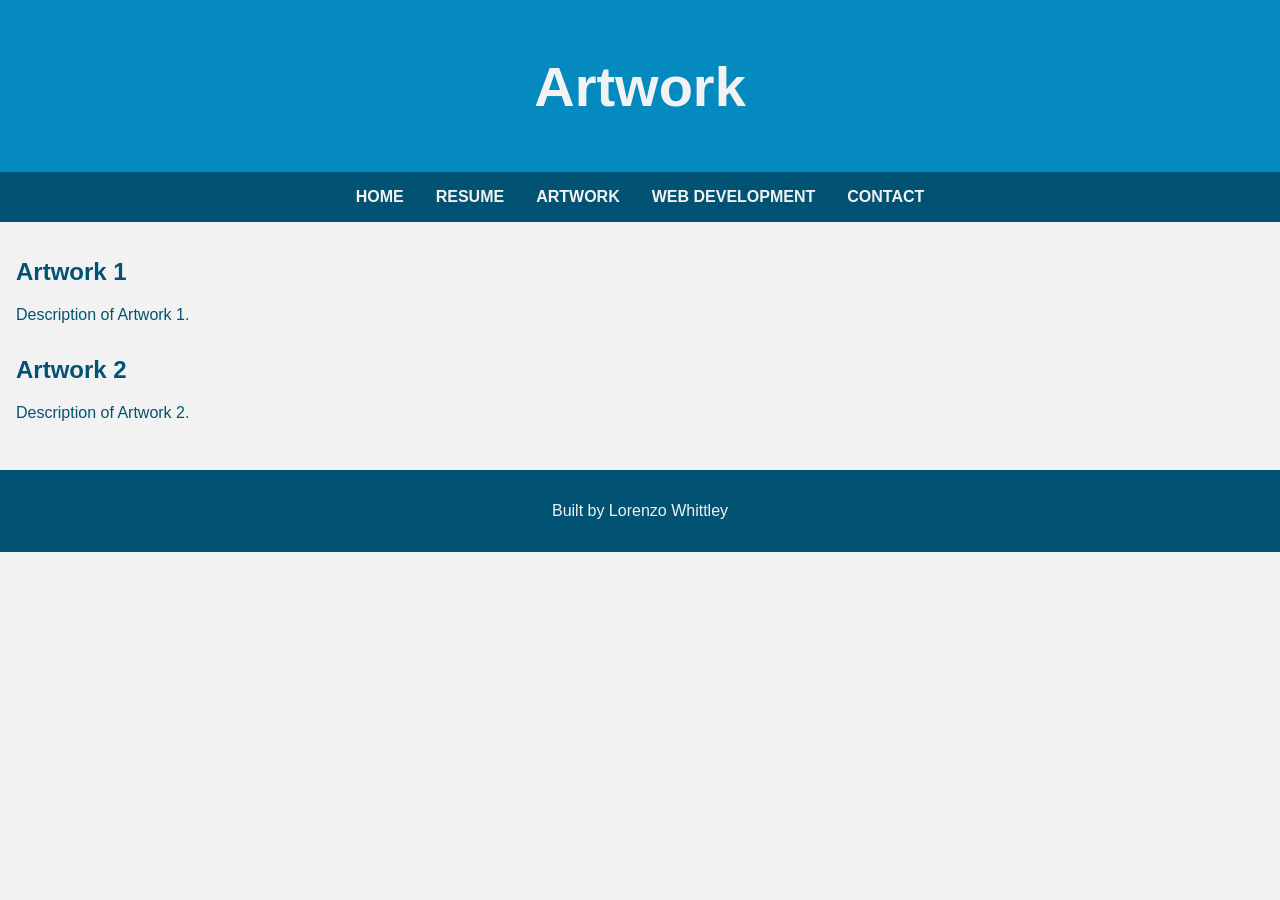
==== artwork.html @ d4c05e1b "CSS Updated for Mobile First -Mobile First CSS -CSS for tablets and monitors -HTML Updated; Pages up" ====
<!DOCTYPE html>
<html lang="en">
<head>
    <meta charset="UTF-8">
    <meta name="viewport" content="width=device-width, initial-scale=1.0">
    <link rel="stylesheet" href="styles.css">
    <title>Artwork</title>
    
</head>
<body>
    <header>
        <h1>Artwork</h1>
    </header>
    <nav>
        <ul>
            <li><a href="index.html">Home</a></li>
            <li><a href="resume.html">Resume</a></li>
            <li><a href="artwork.html">Artwork</a></li>
            <li><a href="webdev.html">Web Development</a></li>
            <li><a href="contact.html">Contact</a></li>
        </ul>
    </nav>
    <main>
        <section>
            <h2>Artwork 1</h2>
            <p>Description of Artwork 1.</p>
        </section>
        <section>
            <h2>Artwork 2</h2>
            <p>Description of Artwork 2.</p>
        </section>
    </main>
    <footer>
        <p>Built by Lorenzo Whittley</p>
    </footer>
</body>
</html>
---- styles.css ----
/* CSS by Lorenzo Whittley */
/* Color Palette:
   - sea blue: ##048ABF
   - grayish blue: #025373
   - light blue: #04C4D9
   - off white: #F2F2F2
   - reddish orange: #EB7B3C 
*/

/* GLOBAL (BASE) STYLES MOBILE FIRST */
@media screen and (min-width: 500px) {
    body {
        font-family: 'Helvetica', sans-serif;
        margin: 0;
        background-color: #F2F2F2;
        color: #025373;
        display: grid;
        grid-template-columns: 1fr;
    }

    header {
        background-color: #048ABF;
        color: #F2F2F2;
        text-align: center;
        padding: 1rem;
    }

    header h1 {
        font-size: 3.5em;
    }

    header p {
        font-size: 1.5em;
        font-style: italic;
    }

    nav {
        background-color: #025373;
        padding: 0.5rem;
    }

    nav ul {
        list-style: none;
        margin: 0;
        padding: 0;
    }

    nav a {
        color: #F2F2F2;
        text-decoration: none;
        font-weight: bold;
        font-size: 1em;
        padding: 0.5rem;
        display: inline-block;
        text-transform: uppercase;
    }

    nav a:hover {
        border-left: 4px solid #EB7B3C;
        background-color: #04C4D9;
        font-style: italic;
        gap: 2rem;
    }


    main {
        padding: 1rem;
    }

    main a {
        background-color: #025373;
        color: #F2F2F2;
        text-decoration: none;
        padding: 0.5rem;
        display: inline-block;
        text-transform: uppercase;
    }

    main a:hover {
        background-color: #04c4d9;
        font-style: italic;
    }

    section {
        margin-bottom: 2rem;
    }

    .card-row section{
        background-color: #F2F2F2;
        border-radius: 0.5rem;
        border: 1px solid #025373;
        box-shadow: 5px 10px 15px #025373;
        padding: 1rem;
    }

    aside {
        background-color: #F2F2F2;
        border-radius: 0.5rem;
        border: 1px solid #025373;
        box-shadow: 5px 10px 15px #025373;
        padding: 1rem;
        margin: 1rem;
        margin-bottom: 3rem;
    }

    aside a {
        background-color: #025373;
        color: #F2F2F2;
        text-decoration: none;
        padding: 0.5rem;
        display: inline-block;
        text-transform: uppercase;
    }

    aside a:hover {
        background-color: #04c4d9;
        font-style: italic;
    }

    footer {
        background-color: #025373;
        color: #F2F2F2;
        padding: 1rem;
        text-align: center;
    }
    
    /* MEDIA QUERIES FOR TABLETS AND DESKTOPS */

@media screen and (min-width: 800px) {
    nav ul {
        display: flex;
        justify-content: center;
        gap: 1rem;
    }

    .card-row {
        display: flex;
        gap: 1rem;
    }

    .card-row section {
        width: 50%;
    }
}
}
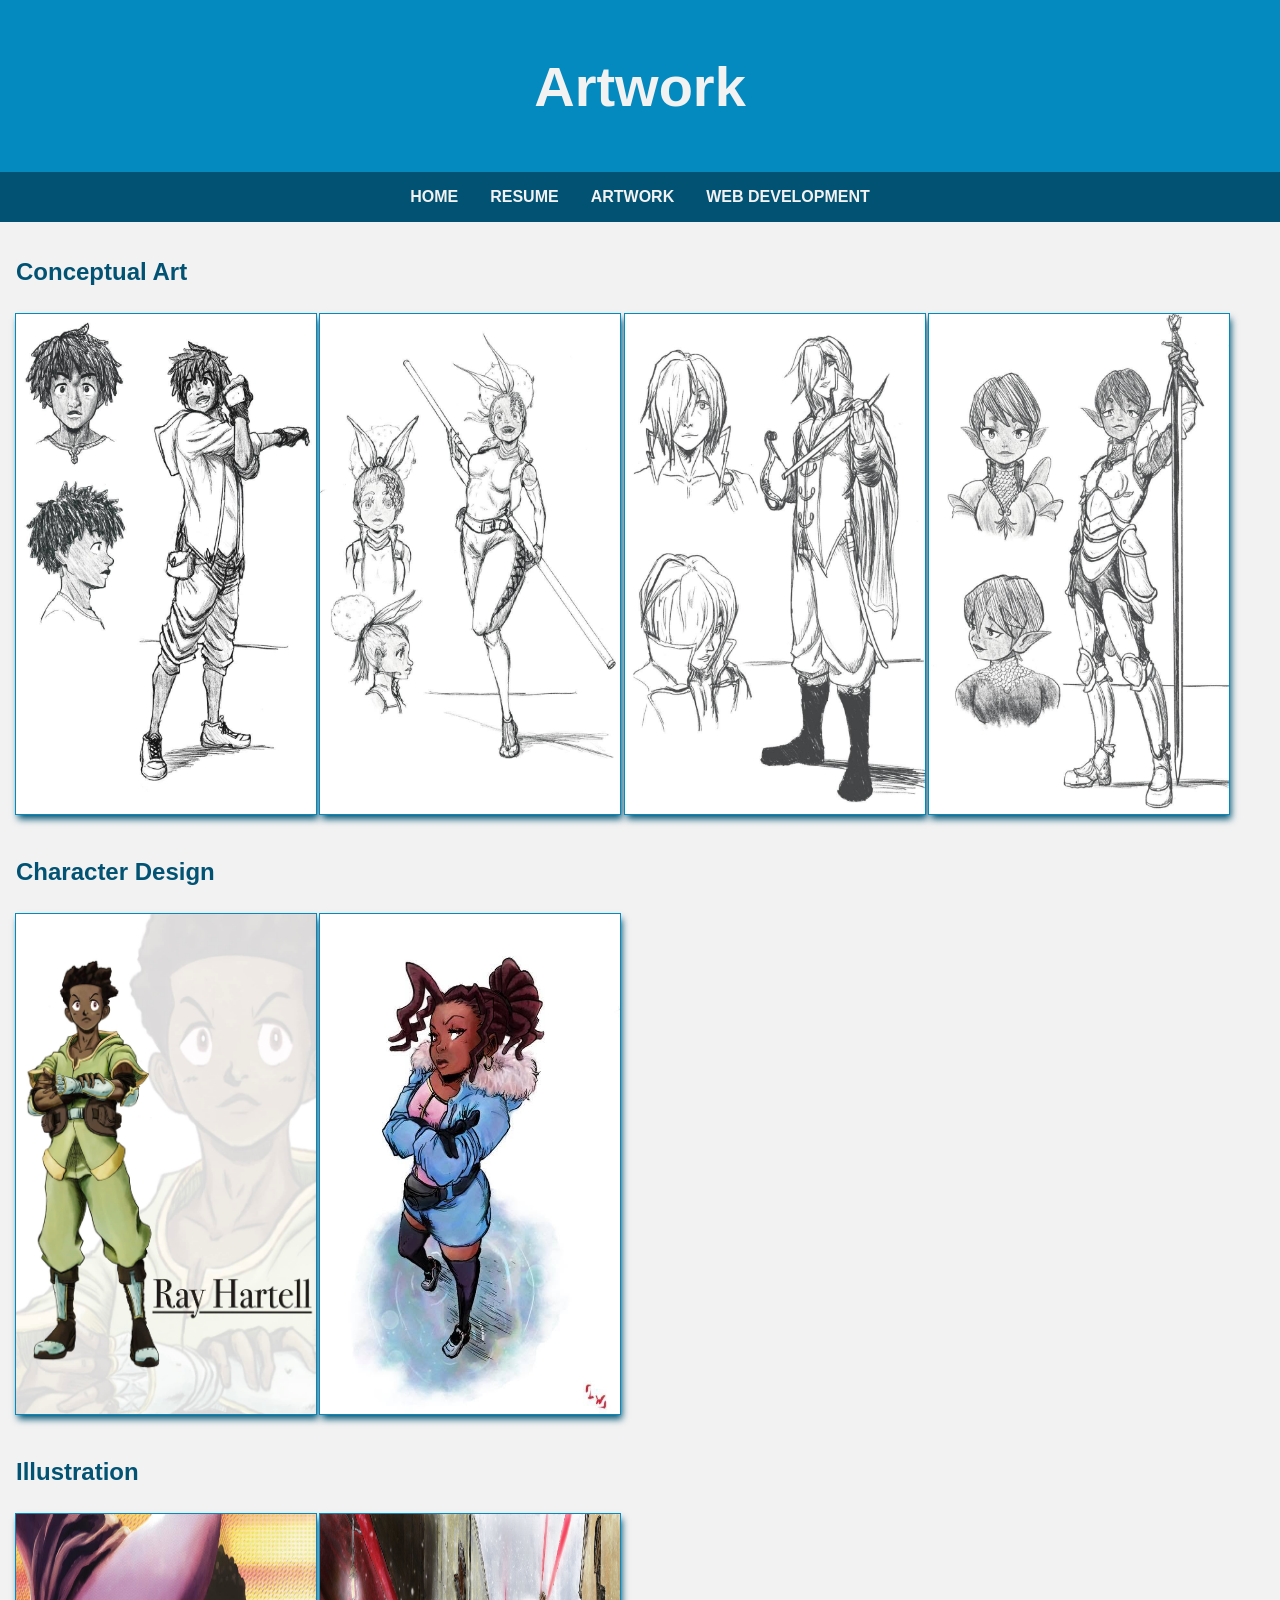
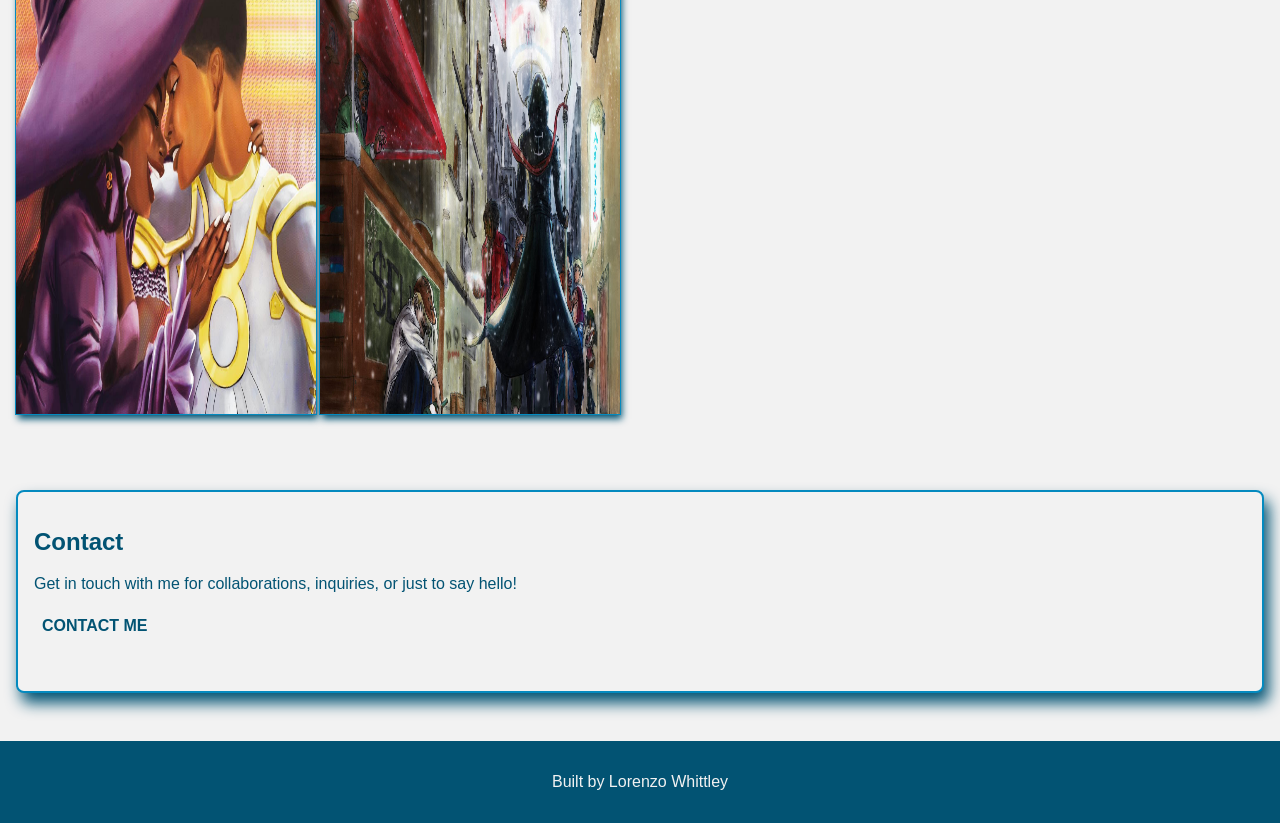
==== commit 9921d93f: "Final debugging and corrections" ====
--- a/artwork.html
+++ b/artwork.html
@@ -17,19 +17,34 @@
             <li><a href="resume.html">Resume</a></li>
             <li><a href="artwork.html">Artwork</a></li>
             <li><a href="webdev.html">Web Development</a></li>
-            <li><a href="contact.html">Contact</a></li>
         </ul>
     </nav>
     <main>
         <section>
-            <h2>Artwork 1</h2>
-            <p>Description of Artwork 1.</p>
+            <h2>Conceptual Art</h2>
+            <img src="images/Ray-Concept-Sketch-2.jpg" alt="Black male character with dreadlocks in an urban fantasy outfit, facing forward while holding a long staff. He stands in a simple studio setting with a light background, giving the image a confident and determined mood." width="300" height="500">
+            <img src="images/Ehlis-Concept-Sketch.jpg" alt="Black female character in an urban fantasy outfit with an afro puff tied up in bunny ear ribbons. She stands in a playful pose with a relaxed, cheerful expression in a clean studio setting." width="300" height="500">
+            <img src="images/Gage-Concept-Sketch.jpg" alt="Fantasy warrior with a focused expression, wielding a curved sabre in a dynamic pose. The figure is set against a plain background, creating a bold and heroic mood." width="300" height="500">
+            <img src="images/Syren-Concept-Sketch.jpg" alt="Black elf female warrior in armor, holding a sword and standing in a confident fighting pose. The simple studio background emphasizes her strength and readiness." width="300" height="500">
         </section>
         <section>
-            <h2>Artwork 2</h2>
-            <p>Description of Artwork 2.</p>
+            <h2>Character Design</h2>
+            <img src="images/Ray-Hartell.jpg" alt="Character design sheet of a black male fantasy hero wearing a steel gauntlet, shown in a dramatic pose with detailed costume elements. The plain studio background keeps the focus on his martial look and confident attitude." width="300" height="500">
+            <img src="images/Character-Art.jpg" alt="Character design sheet of a black female urban fantasy protagonist in layered streetwear, posed confidently with attention to her costume and accessories. A plain background keeps the focus on her stylish and self-assured presence." width="300" height="500">
+        </section>
+        <section>
+            <h2>Illustration</h2>
+            <img src="images/Illustration.jpg" alt="Romantic fantasy illustration of a black mage woman and a black knight man standing together in a dramatic composition. They are set in a softly lit fantasy scene, and the image carries a calm but intense emotional tone." width="300" height="500">
+            <img src="images/Illustration-3.jpg" alt="Sci fantasy scene of a hooded figure in black clothing walking through a narrow alley with a shepherd cane. The dim urban setting creates a mysterious and contemplative mood." width="300" height="500">
         </section>
     </main>
+    <aside>
+        <section id="contact">
+            <h2>Contact</h2>
+            <p>Get in touch with me for collaborations, inquiries, or just to say hello!</p>
+            <a href="contact.html"><strong>Contact Me</strong></a>
+        </section>
+    </aside>
     <footer>
         <p>Built by Lorenzo Whittley</p>
     </footer>
--- a/styles.css
+++ b/styles.css
@@ -68,8 +68,7 @@
     }
 
     main a {
-        background-color: #025373;
-        color: #F2F2F2;
+        color: #025373;
         text-decoration: none;
         padding: 0.5rem;
         display: inline-block;
@@ -77,7 +76,7 @@
     }
 
     main a:hover {
-        background-color: #04c4d9;
+        color: #04c4d9;
         font-style: italic;
     }
 
@@ -88,15 +87,23 @@
     .card-row section{
         background-color: #F2F2F2;
         border-radius: 0.5rem;
-        border: 1px solid #025373;
+        border: 2px solid #048ABF;
         box-shadow: 5px 10px 15px #025373;
         padding: 1rem;
+    }
+
+    img {
+        margin-top: 0.5rem;
+        margin-bottom: 0.5rem;
+        max-width: 100%;
+        outline: 1px solid #048ABF;
+        box-shadow: 2px 5px 7px #025373;
     }
 
     aside {
         background-color: #F2F2F2;
         border-radius: 0.5rem;
-        border: 1px solid #025373;
+        border: 2px solid #048ABF;
         box-shadow: 5px 10px 15px #025373;
         padding: 1rem;
         margin: 1rem;
@@ -104,8 +111,7 @@
     }
 
     aside a {
-        background-color: #025373;
-        color: #F2F2F2;
+        color: #025373;
         text-decoration: none;
         padding: 0.5rem;
         display: inline-block;
@@ -113,7 +119,7 @@
     }
 
     aside a:hover {
-        background-color: #04c4d9;
+        color: #04c4d9;
         font-style: italic;
     }
 
